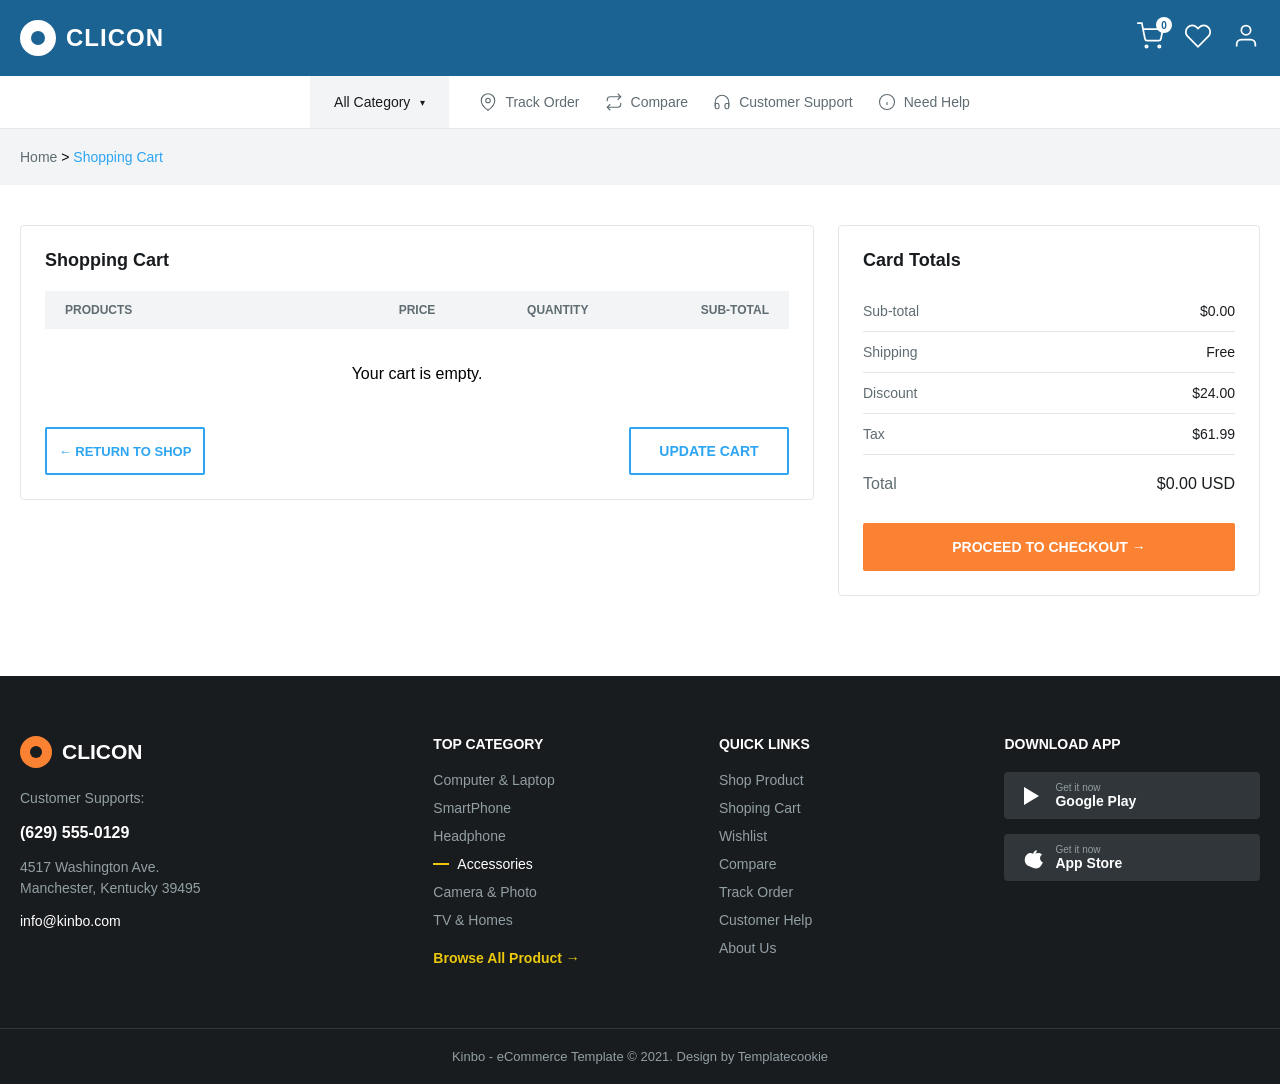
==== cart.html @ f92bc180 "fixed cart logic added a toast notification:wq" ====
<!DOCTYPE html>
<html lang="en">
<head>
    <meta charset="UTF-8">
    <meta name="viewport" content="width=device-width, initial-scale=1.0">
    <title>Shopping Cart - CLICON</title>
    <link rel="stylesheet" href="style.css">
</head>
<body>

    <header>
        <!-- 3. Main Blue Header -->
        <div class="main-header">
            <div class="container main-container">
                <!-- Logo -->
                <div class="logo">
                    <!-- Simple CSS logo symbol -->
                    <div class="logo-symbol">
                        <div class="logo-inner-circle"></div>
                    </div>
                    <h1>CLICON</h1>
                </div>


          <!-- Action Icons -->
                <div class="header-icons">
                    <!-- Cart Icon with Badge -->
                    <div class="icon-wrapper" onclick="window.location.href='cart.html'">
                        <svg width="28" height="28" viewBox="0 0 24 24" fill="none" stroke="currentColor" stroke-width="1.5"><circle cx="9" cy="21" r="1"></circle><circle cx="20" cy="21" r="1"></circle><path d="M1 1h4l2.68 13.39a2 2 0 0 0 2 1.61h9.72a2 2 0 0 0 2-1.61L23 6H6"></path></svg>
                        <span class="cart-badge">2</span>
                    </div>
                    <!-- Heart Icon -->
                    <div class="icon-wrapper">
                        <svg width="28" height="28" viewBox="0 0 24 24" fill="none" stroke="currentColor" stroke-width="1.5"><path d="M20.84 4.61a5.5 5.5 0 0 0-7.78 0L12 5.67l-1.06-1.06a5.5 5.5 0 0 0-7.78 7.78l1.06 1.06L12 21.23l7.78-7.78 1.06-1.06a5.5 5.5 0 0 0 0-7.78z"></path></svg>
                    </div>
                    <!-- User Icon -->
                    <div class="icon-wrapper">
                        <svg width="28" height="28" viewBox="0 0 24 24" fill="none" stroke="currentColor" stroke-width="1.5"><path d="M20 21v-2a4 4 0 0 0-4-4H8a4 4 0 0 0-4 4v2"></path><circle cx="12" cy="7" r="4"></circle></svg>
                    </div>
                </div>
            </div>
        </div>

        <!-- 4. White Navigation Bar -->
        <div class="nav-bar">
            <div class="container nav-container">
                <!-- All Category Button -->
                <button class="all-category-btn">
                    All Category <span class="arrow-down">&#9662;</span>
                </button>
                
                <!-- Nav Links -->
                <div class="nav-links">
                    <a href="#" class="nav-item">
                        <svg width="18" height="18" viewBox="0 0 24 24" fill="none" stroke="currentColor" stroke-width="1.5"><path d="M21 10c0 7-9 13-9 13s-9-6-9-13a9 9 0 0 1 18 0z"></path><circle cx="12" cy="10" r="3"></circle></svg>
                        Track Order
                    </a>
                    
                    <a href="#" class="nav-item">
                        <svg width="18" height="18" viewBox="0 0 24 24" fill="none" stroke="currentColor" stroke-width="1.5"><polyline points="17 1 21 5 17 9"></polyline><path d="M3 11V9a4 4 0 0 1 4-4h14"></path><polyline points="7 23 3 19 7 15"></polyline><path d="M21 13v2a4 4 0 0 1-4 4H3"></path></svg>
                        Compare
                    </a>
                    
                    <a href="#" class="nav-item">
                        <svg width="18" height="18" viewBox="0 0 24 24" fill="none" stroke="currentColor" stroke-width="1.5"><path d="M3 18v-6a9 9 0 0 1 18 0v6"></path><path d="M21 19a2 2 0 0 1-2 2h-1a2 2 0 0 1-2-2v-3a2 2 0 0 1 2-2h3zM3 19a2 2 0 0 0 2 2h1a2 2 0 0 0 2-2v-3a2 2 0 0 0-2-2H3z"></path></svg>
                        Customer Support
                    </a>
                    
                    <a href="#" class="nav-item">
                        <svg width="18" height="18" viewBox="0 0 24 24" fill="none" stroke="currentColor" stroke-width="1.5"><circle cx="12" cy="12" r="10"></circle><line x1="12" y1="16" x2="12" y2="12"></line><line x1="12" y1="8" x2="12.01" y2="8"></line></svg>
                        Need Help
                    </a>
                </div>
            </div>
        </div>
    </header>
    
    <!-- Breadcrumb Area -->
    <div class="breadcrumb-area">
        <div class="container">
            <span class="text-gray"><i class="icon-home"></i> Home</span> &gt; <span class="text-blue">Shopping Cart</span>
        </div>
    </div>

    <!-- Main Cart Section -->
    <main class="cart-page container">
        <div class="cart-layout">
            
            <!-- LEFT SIDE: Cart Items -->
            <div class="cart-items-section">
                <h2 class="cart-section-title">Shopping Cart</h2>
                
                <!-- Table Headers -->
                <div class="cart-table-header">
                    <div class="col-product">PRODUCTS</div>
                    <div class="col-price">PRICE</div>
                    <div class="col-qty">QUANTITY</div>
                    <div class="col-subtotal">SUB-TOTAL</div>
                </div>

                <!-- Dynamic Cart Items Container -->
                <div id="cartItemsContainer">
                    <!-- JavaScript will inject cart items here -->
                </div>

                <!-- Cart Actions -->
                <div class="cart-actions">
                    <div class="actions">
                         <a href="index.html" class="btn-outline blue-border">&larr; RETURN TO SHOP</a>
                         
                    </div>
                   
                    <button class="btn-outline blue-border" onclick="renderCartPage()">UPDATE CART</button>
                </div>
            </div>

            <!-- RIGHT SIDE: Cart Totals -->
            <div class="cart-totals-section">
                <h2 class="cart-section-title">Card Totals</h2>
                
                <div class="totals-row">
                    <span class="totals-label">Sub-total</span>
                    <span class="totals-value" id="summarySubtotal">$0.00</span>
                </div>
                <div class="totals-row">
                    <span class="totals-label">Shipping</span>
                    <span class="totals-value">Free</span>
                </div>
                <div class="totals-row">
                    <span class="totals-label">Discount</span>
                    <span class="totals-value">$24.00</span>
                </div>
                <div class="totals-row">
                    <span class="totals-label">Tax</span>
                    <span class="totals-value">$61.99</span>
                </div>
                
                <div class="totals-row grand-total-row">
                    <span class="totals-label">Total</span>
                    <strong class="totals-value" id="summaryTotal">$0.00 USD</strong>
                </div>
                
                <button class="btn-orange full-width">PROCEED TO CHECKOUT &rarr;</button>
            </div>
            
        </div>
    </main>

<footer class="site-footer">
    <div class="container footer-main">
        
        <!-- Column 1: Brand & Contact -->
        <div class="footer-col brand-col">
            <div class="footer-logo">
                <div class="footer-logo-symbol">
                    <div class="footer-logo-inner"></div>
                </div>
                <h2>CLICON</h2>
            </div>
            
            <div class="footer-contact">
                <p>Customer Supports:</p>
                <p class="contact-highlight">(629) 555-0129</p>
                <p>4517 Washington Ave.<br>Manchester, Kentucky 39495</p>
                <p class="contact-white">info@kinbo.com</p>
            </div>
        </div>

        <!-- Column 2: Top Category -->
        <div class="footer-col">
            <h4 class="footer-heading">TOP CATEGORY</h4>
            <ul class="footer-links">
                <li><a href="#">Computer & Laptop</a></li>
                <li><a href="#">SmartPhone</a></li>
                <li><a href="#">Headphone</a></li>
                <li class="active-link"><span class="active-dash"></span><a href="#">Accessories</a></li>
                <li><a href="#">Camera & Photo</a></li>
                <li><a href="#">TV & Homes</a></li>
                <li><a href="#" class="browse-link">Browse All Product &rarr;</a></li>
            </ul>
        </div>

        <!-- Column 3: Quick Links -->
        <div class="footer-col">
            <h4 class="footer-heading">QUICK LINKS</h4>
            <ul class="footer-links">
                <li><a href="#">Shop Product</a></li>
                <li><a href="#">Shoping Cart</a></li>
                <li><a href="#">Wishlist</a></li>
                <li><a href="#">Compare</a></li>
                <li><a href="#">Track Order</a></li>
                <li><a href="#">Customer Help</a></li>
                <li><a href="#">About Us</a></li>
            </ul>
        </div>

        <!-- Column 4: Download App -->
        <div class="footer-col">
            <h4 class="footer-heading">DOWNLOAD APP</h4>
            <div class="app-buttons">
                <button class="app-btn">
                    <!-- Simple Play Icon -->
                    <svg width="24" height="24" viewBox="0 0 24 24" fill="white"><path d="M5 3v18l15-9L5 3z"/></svg>
                    <div class="app-btn-text">
                        <span>Get it now</span>
                        <strong>Google Play</strong>
                    </div>
                </button>
                <button class="app-btn">
                    <!-- Simple Apple Icon -->
                    <svg width="24" height="24" viewBox="0 0 24 24" fill="white"><path d="M12 20.592c-2.073 0-4.004-1.077-5.111-2.822-1.89-2.981-1.353-7.23 1.341-9.52.899-.762 2.05-1.222 3.256-1.222 1.547 0 2.871.82 3.634 1.25.75-.418 2.37-1.378 4.22-1.378 1.48 0 2.86.586 3.86 1.63-3.13 1.83-2.67 6.45.66 7.84-1.27 3.52-3.8 6.22-6.57 6.22-1.12 0-2.31-.4-3.56-.88-1.15-.45-2.28-.88-3.34-.88-.03.01-.03.01 0 0zm2.25-11.75c-.32-2.1 1.3-4.22 3.4-4.84.58 2.22-1.33 4.41-3.4 4.84z"/></svg>
                    <div class="app-btn-text">
                        <span>Get it now</span>
                        <strong>App Store</strong>
                    </div>
                </button>
            </div>
        </div>

        <!-- Column 5: Popular Tag
        <div class="footer-col tags-col">
            <h4 class="footer-heading">POPULAR TAG</h4>
            <div class="footer-tags">
                <span class="tag">Game</span>
                <span class="tag">iPhone</span>
                <span class="tag">TV</span>
                <span class="tag">Asus Laptops</span>
                <span class="tag">Macbook</span>
                <span class="tag">SSD</span>
                <span class="tag active-tag">Graphics Card</span>
                <span class="tag">Power Bank</span>
                <span class="tag">Smart TV</span>
                <span class="tag">Speaker</span>
                <span class="tag">Tablet</span>
                <span class="tag">Microwave</span>
                <span class="tag">Samsung</span>
            </div>
        </div> -->

    </div>

    <!-- Bottom Copyright Bar -->
    <div class="footer-bottom">
        <div class="container">
            <p>Kinbo - eCommerce Template &copy; 2021. Design by Templatecookie</p>
        </div>
    </div>
</footer>

    <script src="script.js"></script>
</body>
</html>
---- style.css ----
* {
    margin: 0;
    padding: 0;
    box-sizing: border-box;
    font-family: Arial, Helvetica, sans-serif;
}


.container {
    max-width: 1320px;
    margin: 0 auto;
    padding: 0 20px;
}


/* ---------promobanner -------*/

.promo-bar {
    background-color: #191C1F;
    color: white;
    padding: 10px 0;
    position: relative; 
}


.promo-container {
    display: grid;
    grid-template-columns: 1fr auto 1fr;
    align-items: center;
}

.promo-left {
    justify-self: start;
    font-size: 14px;
}

.yellow-badge {
    background-color: #F3C623;
    color: black;
    font-weight: bold;
    padding: 2px 6px;
    display: inline-block;
    transform: rotate(-3deg); 
    margin-right: 5px;
    border-radius: 2px;
}

.white-text {
    font-weight: bold;
}

.promo-center {
    justify-self: center;
    font-size: 14px;
}

.large-yellow-text {
    color: #F3C623;
    font-size: 20px;
    font-weight: bold;
}

.promo-right {
    justify-self: end;
}

.shop-now-btn {
    background-color: #F3C623;
    color: black;
    border: none;
    padding: 8px 16px;
    font-weight: bold;
    font-size: 14px;
    cursor: pointer;
    border-radius: 2px;
}

/* The X button positioned to the far right of the dark bar */
.close-promo-btn {
    position: absolute;
    right: 15px;
    top: 50%;
    transform: translateY(-50%);
    background-color: #303639;
    color: white;
    border: none;
    width: 24px;
    height: 24px;
    font-size: 16px;
    cursor: pointer;
    display: flex;
    align-items: center;
    justify-content: center;
}

/* 
bluebar infooo */


.info-bar {
    background-color: #1B6392;
    color: #E4E7E9; 
    padding: 8px 0;
    font-size: 12px;
    border-bottom: 1px solid rgba(255, 255, 255, 0.1); 
}

.info-container {
    display: flex;
    justify-content: space-between;
    align-items: center;
}

.info-right {
    display: flex;
    align-items: center;
    gap: 15px;
}

.social-icons {
    display: flex;
    gap: 10px;
    margin-left: -5px;
}

.social-icons span {
    cursor: pointer;
    font-weight: bold;
}

.vertical-separator {
    width: 1px;
    height: 14px;
    background-color: rgba(255, 255, 255, 0.3);
}

.dropdown {
    cursor: pointer;
    display: flex;
    align-items: center;
    gap: 4px;
}

.arrow-down {
    font-size: 10px;
}
.social-icons {
    display: flex;
    gap: 12px; 
    align-items: center;
}

.social-icons a {
    color: inherit; 
    display: flex;
    transition: opacity 0.2s ease;
}

.social-icons a:hover {
    opacity: 0.7; 
}

   /* Main Blue Header */
  
.main-header {
    background-color: #1B6392;
    padding: 20px 0;
}

.main-container {
    display: flex;
    justify-content: space-between;
    align-items: center;
    gap: 40px; /* Space between Logo, Search, and Icons */
}

/* Logo Setup */
.logo {
    display: flex;
    align-items: center;
    gap: 10px;
    color: white;
    cursor: pointer;
}

/* Recreating the circular logo strictly with CSS */
.logo-symbol {
    width: 36px;
    height: 36px;
    background-color: white;
    border-radius: 50%;
    display: flex;
    align-items: center;
    justify-content: center;
}

.logo-inner-circle {
    width: 14px;
    height: 14px;
    background-color: #1B6392;
    border-radius: 50%;
}

.logo h1 {
    font-size: 24px;
    letter-spacing: 1px;
}

/* Search Bar Setup */
.search-container {
    flex: 1; 
    max-width: 600px;
    display: flex;
    background-color: white;
    border-radius: 4px;
    overflow: hidden; 
}

.search-container input {
    flex: 1;
    border: none;
    padding: 12px 20px;
    font-size: 14px;
    outline: none;
}

.search-btn {
    background-color: white;
    border: none;
    padding: 0 15px;
    cursor: pointer;
    color: #191C1F;
}

/* Header Icons Setup */
.header-icons {
    display: flex;
    gap: 20px;
    color: white;
}

.icon-wrapper {
    position: relative;
    cursor: pointer;
}

/* badge  showing the quantity */
.cart-badge {
    position: absolute;
    top: -5px;
    right: -8px;
    background-color: white;
    color: #1B6392;
    font-size: 10px;
    font-weight: bold;
    width: 16px;
    height: 16px;
    border-radius: 50%;
    display: flex;
    align-items: center;
    justify-content: center;
}

 /* White Navigation Bar */

.nav-bar {
    background-color: white;
    border-bottom: 1px solid #E4E7E9;
}

.nav-container {
    display: flex;
    align-items: center;
    justify-content: center;
    gap: 30px;
}


.all-category-btn {
    background-color: #F2F4F5;
    border: none;
    padding: 18px 24px;
    font-size: 14px;
    font-weight: 500;
    cursor: pointer;
    display: flex;
    align-items: center;
    gap: 10px;
    color: #191C1F;
}

/* Right side navigation links */
.nav-links {
    display: flex;
    gap: 25px;
}

.nav-item {
    text-decoration: none;
    color: #5F6C72;
    font-size: 14px;
    display: flex;
    align-items: center;
    gap: 8px;
}


.nav-item:hover {
    color: #191C1F;
}


.nav-item svg {
    color: #5F6C72;
}


   /* Best Deals Section */
  
.best-deals {
    margin-top: 40px;
    margin-bottom: 60px;
}

/* Header Area */
.deals-header {
    display: flex;
    justify-content: space-between;
    align-items: center;
    margin-bottom: 20px;
}

.deals-title-area {
    display: flex;
    align-items: center;
    gap: 15px;
}

.deals-header h2 {
    font-size: 24px;
    color: #191C1F;
}

.deals-ends {
    font-size: 14px;
    color: #5F6C72;
}

.countdown-box {
    background-color: #F3C623;
    padding: 6px 12px;
    font-size: 14px;
    font-weight: bold;
    border-radius: 2px;
}

.browse-link {
    text-decoration: none;
    color: #2DA5F3;
    font-size: 14px;
    font-weight: bold;
}

/* Content & Layout */
.deals-content {
    display: flex;
    border: 1px solid #E4E7E9; /* Outer border */
    border-radius: 4px;
}

/* Featured Card (Left Side) */
.featured-card {
    width: 25%;
    padding: 24px;
    border-right: 1px solid #E4E7E9;
    position: relative;
}

.badges {
    position: absolute;
    top: 20px;
    left: 20px;
    display: flex;
    flex-direction: column;
    gap: 5px;
}

.badge {
    padding: 4px 8px;
    font-size: 12px;
    font-weight: bold;
    border-radius: 2px;
    width: fit-content;
}

.yellow-badge { background-color: #F3C623; color: black; }
.red-badge { background-color: #EE5858; color: white; }
.gray-badge { background-color: #8C949D; color: white; }

.featured-img {
    width: 100%;
    max-height: 250px;
    object-fit: contain;
    margin-bottom: 15px;
}

.rating {
    margin-bottom: 10px;
    font-size: 14px;
}
.stars { color: #F3C623; }
.review-count { color: #5F6C72; }

.product-title {
    font-size: 16px;
    color: #191C1F;
    margin-bottom: 10px;
    line-height: 1.4;
}

.pricing {
    margin-bottom: 15px;
}
.current-price {
    color: #2DA5F3;
    font-size: 18px;
    font-weight: bold;
}
.original-price {
    color: #5F6C72;
    text-decoration: line-through;
    font-size: 14px;
    margin-right: 8px;
}

.product-desc {
    color: #5F6C72;
    font-size: 13px;
    line-height: 1.5;
    margin-bottom: 20px;
}

.card-actions {
    display: flex;
    gap: 10px;
}

.icon-btn {
    background-color: #FFE7D6;
    border: none;
    color: #FA8232;
    width: 48px;
    height: 48px;
    display: flex;
    align-items: center;
    justify-content: center;
    border-radius: 2px;
    cursor: pointer;
    font-size: 20px;
}

.icon-btn.active-heart svg{
    fill:#FA8232;
}

.add-cart-btn {
    flex: 1;
    background-color: #FA8232;
    color: white;
    border: none;
    font-weight: bold;
    display: flex;
    align-items: center;
    justify-content: center;
    gap: 8px;
    border-radius: 2px;
    cursor: pointer;
}

/* Small Cards Grid (Right Side) */
.small-cards-grid {
    width: 75%;
    display: grid;
    grid-template-columns: repeat(4, 1fr); 
}

.small-card {
    padding: 20px;
    border-right: 1px solid #E4E7E9;
    border-bottom: 1px solid #E4E7E9;
    position: relative;
    display: flex;
    flex-direction: column;
}


.small-card:nth-child(4n) { border-right: none; }
.small-card:nth-child(n+5) { border-bottom: none; }

.small-card-img-wrapper {
    position: relative;
    width: 100%;
    height: 160px;
    margin-bottom: 15px;
}

.small-card-img {
    width: 100%;
    height: 100%;
    object-fit: contain;
}

/* Hover Overlay Buttons */
.hover-actions {
    position: absolute;
    top: 0;
    left: 0;
    width: 100%;
    height: 100%;
    background-color: rgba(255, 255, 255, 0.8); /* Semi-transparent gray/white overlay */
    display: flex;
    align-items: center;
    justify-content: center;
    gap: 8px;
    opacity: 0;
    transition: opacity 0.2s;
}

.small-card:hover .hover-actions {
    opacity: 1;
}

.circle-btn {
    width: 36px;
    height: 36px;
    border-radius: 50%;
    background-color: white;
    border: 1px solid #E4E7E9;
    display: flex;
    align-items: center;
    justify-content: center;
    cursor: pointer;
    color: #191C1F;
}


.circle-btn:hover {
    background-color: #FA8232; 
    color: white;             
    border-color: #FA8232;     
}


.circle-btn.active-heart {
    background-color: white;
    border-color: #FA8232;
    color: #FA8232;
}

.circle-btn.active-heart svg  {
    fill:#FA8232; 
}

.small-card .product-title {
    font-size: 14px;
    font-weight: normal;
    margin-bottom: auto; 
}
/* ==========================================================
   Shop with Categories Section
   ========================================================== */
.shop-categories {
    margin-top: 60px;
    margin-bottom: 60px;
    text-align: center;
}

.section-title {
    font-size: 24px;
    color: #191C1F;
    margin-bottom: 30px;
}

/* Wrapper controls the position of the arrows */
.carousel-wrapper {
    position: relative;
    display: flex;
    align-items: center;
}

/* The track holds the cards side-by-side and allows scrolling */
.category-track {
    display: flex;
    gap: 18px; /* Spacing between cards */
    overflow-x: auto; /* Allows horizontal scrolling if needed */
    scroll-behavior: smooth; /* Makes the JS jump slide smoothly */
    width: 100%;
    padding: 10px 0; /* Prevents border clipping */
}

/* Hide the scrollbar for a cleaner look */
.category-track::-webkit-scrollbar {
    display: none;
}
.category-track {
    -ms-overflow-style: none;
    scrollbar-width: none;
}

/* Individual Category Card */
.category-card {
    
    flex: 0 0 calc((100% - (18px * 5)) / 6); 
    background-color: white;
    border: 1px solid #E4E7E9;
    border-radius: 4px;
    padding: 24px 10px;
    display: flex;
    flex-direction: column;
    align-items: center;
    justify-content: space-between;
    min-height: 200px;
    cursor: pointer;
    transition: border-color 0.2s; }

.category-card:hover {
    border-color: #FA8232;
}

.category-img {
    width: 120px;
    height: 120px;
    object-fit: contain;
    margin-bottom: 15px;
}

.category-name {
    font-size: 14px;
    color: #191C1F;
    font-weight: 500;
}

/* Orange Carousel Arrows */
.carousel-btn {
    position: absolute;
    top: 50%;
    transform: translateY(-50%); /* Perfectly centers it vertically */
    width: 44px;
    height: 44px;
    background-color: #FA8232;
    color: white;
    border: none;
    border-radius: 50%;
    cursor: pointer;
    display: flex;
    align-items: center;
    justify-content: center;
    z-index: 10;
}

.prev-btn {
    left: -22px; /* Pulls it slightly outside the container on the left */
}

.next-btn {
    right: -22px; /* Pulls it slightly outside the container on the right */
}

/* Basic Responsiveness for smaller screens */
@media (max-width: 900px) {
    .category-card {
        flex: 0 0 calc((100% - (18px * 3)) / 4); /* Show 4 cards on tablets */
    }
}

@media (max-width: 600px) {
    .category-card {
        flex: 0 0 calc((100% - 18px) / 2); /* Show 2 cards on mobile */
    }
    .carousel-btn {
        display: none; /* Hide arrows on mobile, users can swipe */
    }
}


/* ==========================================================
   Featured Products Lists Section
   ========================================================== */
.product-lists-section {
    margin-top: 60px;
    margin-bottom: 60px;
}

/* 1. Grid Layout for the 4 Columns */
.lists-grid {
    display: grid;
    grid-template-columns: repeat(4, 1fr); /* 4 equal columns */
    gap: 24px; /* Spacing between columns */
}

/* 2. Column Headings */
.column-heading {
    font-size: 14px;
    font-weight: 600;
    color: #191C1F;
    text-transform: uppercase;
    margin-bottom: 16px;
}

/* 3. Individual Card Styling */
.list-card {
    display: flex; /* Aligns image and text side-by-side */
    align-items: center; /* Centers them vertically */
    background-color: white;
    border: 1px solid #E4E7E9;
    border-radius: 4px;
    padding: 12px;
    margin-bottom: 16px; /* Spacing between stacked cards */
    height: 104px; /* Fixed height to match reference */
    transition: border-color 0.2s ease;
}

.list-card:hover {
    border-color: #FA8232; /* Optional: Slight orange border on hover to match theme */
}

/* 4. Image Styling */
.list-card-img {
    width: 80px;
    height: 80px;
    object-fit: contain; /* Prevents image distortion */
    margin-right: 16px; /* Space between image and text */
}

/* 5. Text Information Container */
.list-card-info {
    display: flex;
    flex-direction: column;
    justify-content: center;
}

.list-card-title {
    font-size: 14px;
    font-weight: 400;
    color: #191C1F;
    line-height: 1.4;
    margin-bottom: 8px;
    
    /* Optional: Truncates text with '...' if it gets too long */
    display: -webkit-box;
    -webkit-line-clamp: 2; 
    -webkit-box-orient: vertical;  
    overflow: hidden;
}

.list-card-price {
    font-size: 14px;
    font-weight: 600;
    color: #2DA5F3; /* Signature blue color */
}

/* ==========================================================
   Responsive Design for Products Grid
   ========================================================== */
/* Tablet screen size */
@media (max-width: 1024px) {
    .lists-grid {
        grid-template-columns: repeat(2, 1fr); /* Switch to 2 columns */
    }
}

/* Mobile screen size */
@media (max-width: 600px) {
    .lists-grid {
        grid-template-columns: 1fr; /* Switch to 1 column */
    }
}
/* ==========================================================
   Footer Section
   ========================================================== */
.site-footer {
    background-color: #191C1F;
    color: #929FA5; /* Default gray text color */
    font-size: 14px;
    padding-top: 60px;
}

/* 1. Main Columns Layout using Flexbox */
.footer-main {
    display: flex;
    justify-content: space-between;
    flex-wrap: wrap; /* Allows columns to wrap to the next line on smaller screens */
    gap: 30px; /* Space between columns */
    padding-bottom: 50px;
}

.footer-col {
    flex: 1; /* Makes columns share space equally */
    min-width: 160px; /* Prevents columns from getting too squished */
}

.brand-col {
    flex: 1.5; /* Makes the first column slightly wider */
    min-width: 220px;
}

.tags-col {
    flex: 1.5; /* Makes the tags column slightly wider to fit the grid */
    min-width: 250px;
}

/* 2. Logo & Contact Styles */
.footer-logo {
    display: flex;
    align-items: center;
    gap: 10px;
    color: #FFFFFF;
    margin-bottom: 20px;
}

.footer-logo-symbol {
    width: 32px;
    height: 32px;
    background-color: #FA8232; /* Orange outer circle */
    border-radius: 50%;
    display: flex;
    align-items: center;
    justify-content: center;
}

.footer-logo-inner {
    width: 12px;
    height: 12px;
    background-color: #191C1F; /* Dark inner circle */
    border-radius: 50%;
}

.footer-contact p {
    margin-bottom: 12px;
    line-height: 1.5;
}

.contact-highlight {
    color: #FFFFFF;
    font-size: 16px;
    font-weight: 600;
}

.contact-white {
    color: #FFFFFF;
}

/* 3. Link Columns Styles */
.footer-heading {
    color: #FFFFFF;
    font-size: 14px;
    font-weight: 600;
    margin-bottom: 20px;
    text-transform: uppercase;
}

.footer-links {
    list-style: none; /* Removes default bullet points */
    padding: 0;
}

.footer-links li {
    margin-bottom: 12px;
    display: flex;
    align-items: center;
}

.footer-links a {
    text-decoration: none;
    color: #929FA5;
    transition: color 0.2s;
}

.footer-links a:hover {
    color: #FFFFFF;
}

/* Special styling for active/highlighted links */
.active-link a {
    color: #FFFFFF;
}

.active-dash {
    display: inline-block;
    width: 16px;
    height: 2px;
    background-color: #EBC80C; /* Yellow dash */
    margin-right: 8px;
}

.browse-link {
    color: #EBC80C !important; /* Force yellow color */
    margin-top: 10px;
    display: inline-block;
}

/* 4. App Buttons Styles */
.app-buttons {
    display: flex;
    flex-direction: column;
    gap: 15px;
}

.app-btn {
    background-color: #303639;
    border: none;
    border-radius: 4px;
    padding: 10px 15px;
    display: flex;
    align-items: center;
    gap: 12px;
    cursor: pointer;
    text-align: left;
    transition: background-color 0.2s;
}

.app-btn:hover {
    background-color: #40474A;
}

.app-btn-text {
    display: flex;
    flex-direction: column;
}

.app-btn-text span {
    color: #929FA5;
    font-size: 10px;
}

.app-btn-text strong {
    color: #FFFFFF;
    font-size: 14px;
}

/* 5. Popular Tags Styles */
.footer-tags {
    display: flex;
    flex-wrap: wrap; /* Allows tags to wrap to next line naturally */
    gap: 10px;
}

.tag {
    border: 1px solid #303639;
    padding: 6px 12px;
    border-radius: 2px;
    font-size: 13px;
    cursor: pointer;
    transition: all 0.2s;
}

.tag:hover {
    border-color: #FFFFFF;
    color: #FFFFFF;
}

/* .active-tag {
    border-color: #FFFFFF;
    color: #FFFFFF;
} */

/* 6. Bottom Copyright Bar */
.footer-bottom {
    border-top: 1px solid #303639;
    padding: 20px 0;
    text-align: center;
    font-size: 13px;
}

/* ==========================================================
   Responsive Design for Footer
   ========================================================== */
/* Tablets */
@media (max-width: 992px) {
    .footer-col {
        flex: 1 1 30%; /* Forces columns to take about 1/3 of the row, wrapping the rest */
    }
}

/* Phones */
@media (max-width: 600px) {
    .footer-main {
        flex-direction: column; /* Stacks all columns vertically one by one */
    }
    .footer-col {
        width: 100%;
        margin-bottom: 20px;
    }
}
/* ==========================================================
   Quick View Modal Section
   ========================================================== */

/* 1. Dark Overlay (Covers whole screen) */
.modal-overlay {
    position: fixed;
    top: 0;
    left: 0;
    width: 100%;
    height: 100%;
    background-color: rgba(25, 28, 31, 0.7); /* Dark semi-transparent */
    display: flex;
    justify-content: center;
    align-items: center;
    z-index: 9999; /* Ensures it stays on top of everything */
}

/* Helper class to hide the modal */
.hidden {
    display: none !important;
}

/* 2. Modal Container */
.modal-content {
    background-color: white;
    width: 90%;
    max-width: 1200px;
    border-radius: 4px;
    display: flex;
    padding: 50px;
    gap: 50px;
    position: relative; /* Context for close button */
    overflow:visible;
}

/* 3. Close Button (Outside top right) */
.modal-close-btn {
    position: absolute;
    top: 20px;
    right: 32px;       /* Pushes it outside the white box */
    width: 48px;        /* Made slightly larger to match design */
    height: 48px;
    background-color: #303639;
    color: white;
    border: none;
    border-radius: 50%;
    font-size: 28px;
    cursor: pointer;
    display: flex;
    align-items: center;
    justify-content: center;
    z-index: 10000;
    transition: background-color 0.2s;
}

.modal-close-btn:hover { background-color: #FA8232; }

/* 4. Left Side Image */
.modal-left {
    flex: 1;
}

.modal-img-container {
    border: 1px solid #E4E7E9;
    padding: 20px;
    display: flex;
    align-items: center;
    justify-content: center;
    height: 100%;
    min-height: 350px;
}

.modal-img-container img {
    max-width: 100%;
    max-height: 350px;
    object-fit: contain;
}

/* 5. Right Side Content */
.modal-right {
    flex: 1.2;
    display: flex;
    gap:100px;
    flex-direction: column;
    justify-content: center;
}

.modal-rating {
    font-size: 14px;
    margin-bottom: 12px;
}

.stars { color: #FA8232; margin-right: 8px; }
.rating-text { color: #5F6C72; }
.rating-text strong { color: #191C1F; }

.modal-title {
    font-size: 20px;
    color: #191C1F;
    line-height: 1.4;
    margin-bottom: 20px;
}

/* Meta Information Grid (SKU, Brand, etc) */
.modal-meta-grid {
    display: grid;
    grid-template-columns: 1fr 1fr;
    gap: 12px;
    margin-bottom: 24px;
    font-size: 14px;
    color: #5F6C72;
}

.modal-meta-grid strong { color: #191C1F; }
.text-green { color: #2DB224 !important; }

/* Pricing */
.modal-pricing {
    display: flex;
    align-items: center;
    gap: 12px;
    margin-bottom: 30px;
}

.modal-price-blue {
    font-size: 24px;
    font-weight: bold;
    color: #2DA5F3;
}

.modal-price-old {
    font-size: 16px;
    color: #5F6C72;
    text-decoration: line-through;
}



/* 6. Action Area */
.modal-actions {
    display: flex;
    align-items: center;
    gap: 16px;
    width : 100%
}

/* Quantity Selector */
.qty-selector {
    display: flex;
    align-items: center;
    justify-content: space-between;
    border: 1px solid #E4E7E9;
    border-radius: 2px;
    height: 48px;
    width: 160px;
    flex-shrink: 0;
}

.qty-btn {
    background: transparent;
    border: none;
    width: 40px;
    height: 100%;
    font-size: 18px;
    cursor: pointer;
    color: #191C1F;
}

.qty-num {
    width: 40px;
    text-align: center;
   
}

 /* Buttons */


 .btn-orange {
    background-color: #FA8232;
    color: white;
    border: none;
    height: 48px;
    display: flex;
    justify-content: center;
    align-items: center;
    gap: 8px;
    font-weight: bold;
    font-size: 14px;
    border-radius: 2px;
    cursor: pointer;
    
    flex: 1; /* ONLY this button stretches to fill the empty space! */
}
.btn-outline {
    background-color: white;
    color: #FA8232;
    border: 2px solid #FA8232;
    height: 48px;
    display: flex;
    justify-content: center;
    align-items: center;
    font-weight: bold;
    font-size: 14px;
    border-radius: 2px;
    cursor: pointer;
    
    width: 160px;   /* Exact same locked width as the qty-selector */
    flex-shrink: 0; /* Prevent it from squishing */
}
/* .btn-orange {
    background-color: #FA8232;
    color: white;
    border: none;
    height: 48px;
    padding: 0 24px;
    font-weight: bold;
    border-radius: 2px;
    cursor: pointer;
    display: flex;
    align-items: center;
    justify-content: center;
    gap: 8px;
    flex: 1;
}

.btn-outline {
    flex: 1;
    background-color: transparent;
    color: #FA8232;
    border: 2px solid #FA8232;
    height: 48px;
    padding: 0 24px;
    font-weight: bold;
    border-radius: 2px;
    cursor: pointer;
} */





/* Responsive */
 @media (max-width: 768px) {
    .modal-content {
        flex-direction: column;
        height: 90vh;
        overflow-y: auto; /* Allow scrolling inside modal on small screens */
    }
    .modal-close-btn {
        top: 10px;
        right: 10px;
        transform: none;
    }
}  

/* ==========================================================
   Shopping Cart Page Styles
   ========================================================== */

/* Breadcrumbs */
.breadcrumb-area {
    background-color: #F2F4F5;
    padding: 20px 0;
    font-size: 14px;
    margin-bottom: 40px;
}

.text-gray { color: #5F6C72; }
.text-blue { color: #2DA5F3; }

/* Main Cart Layout (Flexbox) */
.cart-page {
    margin-bottom: 80px;
}

.cart-layout {
    display: flex;
    gap: 24px;
    align-items: flex-start;
}

.cart-items-section {
    flex: 2; 
    border: 1px solid #E4E7E9;
    border-radius: 4px;
    padding: 24px;
    background-color: white;
}

.cart-totals-section {
    flex: 1; 
    border: 1px solid #E4E7E9;
    border-radius: 4px;
    padding: 24px;
    background-color: white;
}

.cart-section-title {
    font-size: 18px;
    color: #191C1F;
    margin-bottom: 20px;
}

/* Cart Table Styling */
.cart-table-header {
    display: flex;
    background-color: #F2F4F5;
    padding: 12px 0;
    font-size: 12px;
    color: #5F6C72;
    font-weight: 600;
    text-transform: uppercase;
    margin-bottom: 16px;
}

.col-product { flex: 2; padding-left: 20px; }
.col-price { flex: 1; text-align: center; }
.col-qty { flex: 1; text-align: center; }
.col-subtotal { flex: 1; text-align: right; padding-right: 20px; }

/* Individual Cart Row */
.cart-item-row {
    display: flex;
    align-items: center;
    border-bottom: 1px solid #E4E7E9;
    padding: 16px 0;
}

.cart-item-product {
    flex: 2;
    display: flex;
    align-items: center;
    gap: 12px;
    padding-left: 10px;
}

.remove-btn {
    background: none;
    border: none;
    color: #EE5858;
    font-size: 18px;
    cursor: pointer;
    padding: 5px;
}

.cart-item-img {
    width: 60px;
    height: 60px;
    object-fit: contain;
}

.cart-item-title {
    font-size: 14px;
    color: #191C1F;
    max-width: 200px;
}

.cart-item-price, .cart-item-subtotal {
    flex: 1;
    font-size: 14px;
    color: #191C1F;
}

.cart-item-price { text-align: center; color: #5F6C72; }
.cart-item-subtotal { text-align: right; font-weight: 600; padding-right: 20px;}

/* Cart Actions Bottom */
.cart-actions {
    display: flex;
    justify-content: space-between;
    margin-top: 24px;
}

.actions a {
    text-decoration: none;
    font-weight: bold;
    font-size: 13px ;
    display: flex;
    align-items: center;
    justify-content: center;
}
.blue-border {
    border-color: #2DA5F3;
    color: #2DA5F3;
}

/* Cart Totals Box */
.totals-row {
    display: flex;
    justify-content: space-between;
    padding: 12px 0;
    border-bottom: 1px solid #E4E7E9;
    font-size: 14px;
}

.totals-label { color: #5F6C72; }
.totals-value { color: #191C1F; font-weight: 500; }

.grand-total-row {
    border-bottom: none;
    padding: 20px 0;
    font-size: 16px;
}

.full-width {
    width: 100%;
    margin-top: 10px;
}

/* Responsive Cart */
@media (max-width: 900px) {
    .cart-layout {
        flex-direction: column;
    }
    .cart-items-section, .cart-totals-section {
        width: 100%;
    }
    .cart-table-header {
        display: none; 
    }
    .cart-item-row {
        flex-direction: column;
        align-items: flex-start;
        gap: 15px;
        position: relative;
    }
    .remove-btn {
        position: absolute;
        top: 10px;
        right: 10px;
    }
}
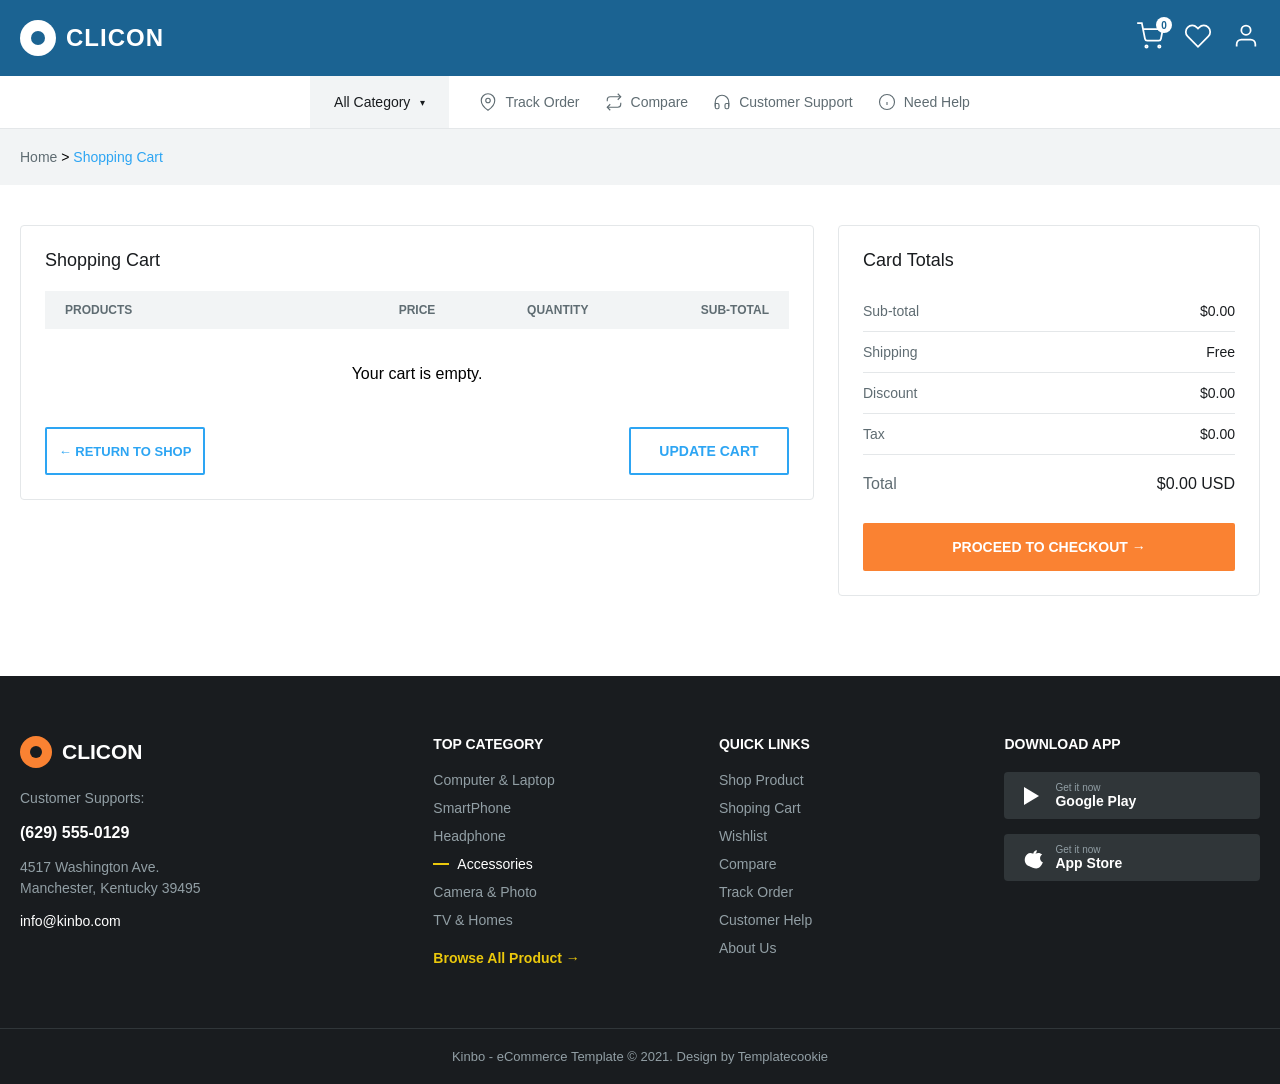
==== commit d70d7e86: "first commit" ====
--- a/cart.html
+++ b/cart.html
@@ -12,7 +12,7 @@
         <!-- 3. Main Blue Header -->
         <div class="main-header">
             <div class="container main-container">
-                <!-- Logo -->
+                 <a href="index.html" style="text-decoration: none; color: inherit;">
                 <div class="logo">
                     <!-- Simple CSS logo symbol -->
                     <div class="logo-symbol">
@@ -20,11 +20,11 @@
                     </div>
                     <h1>CLICON</h1>
                 </div>
-
+                </a>
 
           <!-- Action Icons -->
                 <div class="header-icons">
-                    <!-- Cart Icon with Badge -->
+                    <!-- Cart Icon -->
                     <div class="icon-wrapper" onclick="window.location.href='cart.html'">
                         <svg width="28" height="28" viewBox="0 0 24 24" fill="none" stroke="currentColor" stroke-width="1.5"><circle cx="9" cy="21" r="1"></circle><circle cx="20" cy="21" r="1"></circle><path d="M1 1h4l2.68 13.39a2 2 0 0 0 2 1.61h9.72a2 2 0 0 0 2-1.61L23 6H6"></path></svg>
                         <span class="cart-badge">2</span>
@@ -44,7 +44,6 @@
         <!-- 4. White Navigation Bar -->
         <div class="nav-bar">
             <div class="container nav-container">
-                <!-- All Category Button -->
                 <button class="all-category-btn">
                     All Category <span class="arrow-down">&#9662;</span>
                 </button>
@@ -78,7 +77,10 @@
     <!-- Breadcrumb Area -->
     <div class="breadcrumb-area">
         <div class="container">
+                             <a href="index.html" style="text-decoration: none; color: inherit;">
+
             <span class="text-gray"><i class="icon-home"></i> Home</span> &gt; <span class="text-blue">Shopping Cart</span>
+            </a>
         </div>
     </div>
 
@@ -98,9 +100,8 @@
                     <div class="col-subtotal">SUB-TOTAL</div>
                 </div>
 
-                <!-- Dynamic Cart Items Container -->
                 <div id="cartItemsContainer">
-                    <!-- JavaScript will inject cart items here -->
+                   
                 </div>
 
                 <!-- Cart Actions -->
@@ -128,11 +129,11 @@
                 </div>
                 <div class="totals-row">
                     <span class="totals-label">Discount</span>
-                    <span class="totals-value">$24.00</span>
+                    <span class="totals-value" id="discount">$0.00</span>
                 </div>
                 <div class="totals-row">
                     <span class="totals-label">Tax</span>
-                    <span class="totals-value">$61.99</span>
+                    <span class="totals-value" id="tax">$0.00</span>
                 </div>
                 
                 <div class="totals-row grand-total-row">
--- a/style.css
+++ b/style.css
@@ -5,25 +5,18 @@
     box-sizing: border-box;
     font-family: Arial, Helvetica, sans-serif;
 }
-
-
 .container {
     max-width: 1320px;
     margin: 0 auto;
     padding: 0 20px;
 }
-
-
 /* ---------promobanner -------*/
-
 .promo-bar {
     background-color: #191C1F;
     color: white;
     padding: 10px 0;
     position: relative; 
 }
-
-
 .promo-container {
     display: grid;
     grid-template-columns: 1fr auto 1fr;
@@ -76,7 +69,7 @@
     border-radius: 2px;
 }
 
-/* The X button positioned to the far right of the dark bar */
+
 .close-promo-btn {
     position: absolute;
     right: 15px;
@@ -172,7 +165,7 @@
     display: flex;
     justify-content: space-between;
     align-items: center;
-    gap: 40px; /* Space between Logo, Search, and Icons */
+    gap: 40px; 
 }
 
 /* Logo Setup */
@@ -184,7 +177,7 @@
     cursor: pointer;
 }
 
-/* Recreating the circular logo strictly with CSS */
+
 .logo-symbol {
     width: 36px;
     height: 36px;
@@ -365,7 +358,7 @@
 /* Content & Layout */
 .deals-content {
     display: flex;
-    border: 1px solid #E4E7E9; /* Outer border */
+    border: 1px solid #E4E7E9; 
     border-radius: 4px;
 }
 
@@ -518,7 +511,7 @@
     left: 0;
     width: 100%;
     height: 100%;
-    background-color: rgba(255, 255, 255, 0.8); /* Semi-transparent gray/white overlay */
+    background-color: rgba(255, 255, 255, 0.8); 
     display: flex;
     align-items: center;
     justify-content: center;
@@ -567,9 +560,9 @@
     font-weight: normal;
     margin-bottom: auto; 
 }
-/* ==========================================================
+/*
    Shop with Categories Section
-   ========================================================== */
+  */
 .shop-categories {
     margin-top: 60px;
     margin-bottom: 60px;
@@ -582,30 +575,46 @@
     margin-bottom: 30px;
 }
 
-/* Wrapper controls the position of the arrows */
+
 .carousel-wrapper {
     position: relative;
     display: flex;
     align-items: center;
 }
 
-/* The track holds the cards side-by-side and allows scrolling */
+
 .category-track {
     display: flex;
-    gap: 18px; /* Spacing between cards */
-    overflow-x: auto; /* Allows horizontal scrolling if needed */
-    scroll-behavior: smooth; /* Makes the JS jump slide smoothly */
+    gap: 18px; 
+    overflow-x: auto; 
+    scroll-behavior: smooth; 
     width: 100%;
-    padding: 10px 0; /* Prevents border clipping */
-}
-
-/* Hide the scrollbar for a cleaner look */
+    padding: 10px 0;
+}
+
+
 .category-track::-webkit-scrollbar {
     display: none;
 }
 .category-track {
     -ms-overflow-style: none;
     scrollbar-width: none;
+}
+#simpleToast {
+    position: fixed;
+    top: 20px;
+    right: 20px;
+    background-color: #191C1F;
+    color: white;
+    padding: 15px 20px;
+    border-radius: 4px;
+    z-index: 999999;
+    transition: opacity 0.3s ease; /* This makes it fade smoothly */
+}
+
+.toast-hidden {
+    opacity: 0;
+    pointer-events: none; 
 }
 
 /* Individual Category Card */
@@ -645,7 +654,7 @@
 .carousel-btn {
     position: absolute;
     top: 50%;
-    transform: translateY(-50%); /* Perfectly centers it vertically */
+    transform: translateY(-50%); 
     width: 44px;
     height: 44px;
     background-color: #FA8232;
@@ -660,46 +669,46 @@
 }
 
 .prev-btn {
-    left: -22px; /* Pulls it slightly outside the container on the left */
+    left: -22px; 
 }
 
 .next-btn {
-    right: -22px; /* Pulls it slightly outside the container on the right */
-}
-
-/* Basic Responsiveness for smaller screens */
+    right: -22px; 
+}
+
+
 @media (max-width: 900px) {
     .category-card {
-        flex: 0 0 calc((100% - (18px * 3)) / 4); /* Show 4 cards on tablets */
+        flex: 0 0 calc((100% - (18px * 3)) / 4);
     }
 }
 
 @media (max-width: 600px) {
     .category-card {
-        flex: 0 0 calc((100% - 18px) / 2); /* Show 2 cards on mobile */
+        flex: 0 0 calc((100% - 18px) / 2); 
     }
     .carousel-btn {
-        display: none; /* Hide arrows on mobile, users can swipe */
+        display: none; 
     }
 }
 
 
-/* ==========================================================
+/* 
    Featured Products Lists Section
-   ========================================================== */
+  */
 .product-lists-section {
     margin-top: 60px;
     margin-bottom: 60px;
 }
 
-/* 1. Grid Layout for the 4 Columns */
+
 .lists-grid {
     display: grid;
-    grid-template-columns: repeat(4, 1fr); /* 4 equal columns */
-    gap: 24px; /* Spacing between columns */
-}
-
-/* 2. Column Headings */
+    grid-template-columns: repeat(4, 1fr); 
+    gap: 24px; 
+}
+
+
 .column-heading {
     font-size: 14px;
     font-weight: 600;
@@ -708,32 +717,32 @@
     margin-bottom: 16px;
 }
 
-/* 3. Individual Card Styling */
+
 .list-card {
-    display: flex; /* Aligns image and text side-by-side */
-    align-items: center; /* Centers them vertically */
+    display: flex; 
+    align-items: center; 
     background-color: white;
     border: 1px solid #E4E7E9;
     border-radius: 4px;
     padding: 12px;
-    margin-bottom: 16px; /* Spacing between stacked cards */
-    height: 104px; /* Fixed height to match reference */
+    margin-bottom: 16px; 
+    height: 104px;
     transition: border-color 0.2s ease;
 }
 
 .list-card:hover {
-    border-color: #FA8232; /* Optional: Slight orange border on hover to match theme */
-}
-
-/* 4. Image Styling */
+    border-color: #FA8232; 
+}
+
+
 .list-card-img {
     width: 80px;
     height: 80px;
-    object-fit: contain; /* Prevents image distortion */
-    margin-right: 16px; /* Space between image and text */
-}
-
-/* 5. Text Information Container */
+    object-fit: contain; 
+    margin-right: 16px; 
+}
+
+
 .list-card-info {
     display: flex;
     flex-direction: column;
@@ -746,8 +755,6 @@
     color: #191C1F;
     line-height: 1.4;
     margin-bottom: 8px;
-    
-    /* Optional: Truncates text with '...' if it gets too long */
     display: -webkit-box;
     -webkit-line-clamp: 2; 
     -webkit-box-orient: vertical;  
@@ -757,31 +764,29 @@
 .list-card-price {
     font-size: 14px;
     font-weight: 600;
-    color: #2DA5F3; /* Signature blue color */
-}
-
-/* ==========================================================
-   Responsive Design for Products Grid
-   ========================================================== */
-/* Tablet screen size */
+    color: #2DA5F3; 
+}
+
+/* Responsive Design for Products Grid
+ 
+Tablet screen size */
 @media (max-width: 1024px) {
     .lists-grid {
-        grid-template-columns: repeat(2, 1fr); /* Switch to 2 columns */
+        grid-template-columns: repeat(2, 1fr); 
     }
 }
 
 /* Mobile screen size */
 @media (max-width: 600px) {
     .lists-grid {
-        grid-template-columns: 1fr; /* Switch to 1 column */
+        grid-template-columns: 1fr;
     }
 }
-/* ==========================================================
-   Footer Section
-   ========================================================== */
+/* Footer Section
+    */
 .site-footer {
     background-color: #191C1F;
-    color: #929FA5; /* Default gray text color */
+    color: #929FA5; 
     font-size: 14px;
     padding-top: 60px;
 }
@@ -790,23 +795,23 @@
 .footer-main {
     display: flex;
     justify-content: space-between;
-    flex-wrap: wrap; /* Allows columns to wrap to the next line on smaller screens */
-    gap: 30px; /* Space between columns */
+    flex-wrap: wrap; 
+    gap: 30px; 
     padding-bottom: 50px;
 }
 
 .footer-col {
-    flex: 1; /* Makes columns share space equally */
-    min-width: 160px; /* Prevents columns from getting too squished */
+    flex: 1;
+    min-width: 160px; 
 }
 
 .brand-col {
-    flex: 1.5; /* Makes the first column slightly wider */
+    flex: 1.5; 
     min-width: 220px;
 }
 
 .tags-col {
-    flex: 1.5; /* Makes the tags column slightly wider to fit the grid */
+    flex: 1.5; 
     min-width: 250px;
 }
 
@@ -822,7 +827,7 @@
 .footer-logo-symbol {
     width: 32px;
     height: 32px;
-    background-color: #FA8232; /* Orange outer circle */
+    background-color: #FA8232; 
     border-radius: 50%;
     display: flex;
     align-items: center;
@@ -832,7 +837,7 @@
 .footer-logo-inner {
     width: 12px;
     height: 12px;
-    background-color: #191C1F; /* Dark inner circle */
+    background-color: #191C1F; 
     border-radius: 50%;
 }
 
@@ -861,7 +866,7 @@
 }
 
 .footer-links {
-    list-style: none; /* Removes default bullet points */
+    list-style: none; 
     padding: 0;
 }
 
@@ -881,7 +886,6 @@
     color: #FFFFFF;
 }
 
-/* Special styling for active/highlighted links */
 .active-link a {
     color: #FFFFFF;
 }
@@ -890,12 +894,12 @@
     display: inline-block;
     width: 16px;
     height: 2px;
-    background-color: #EBC80C; /* Yellow dash */
+    background-color: #EBC80C; 
     margin-right: 8px;
 }
 
 .browse-link {
-    color: #EBC80C !important; /* Force yellow color */
+    color: #EBC80C !important; 
     margin-top: 10px;
     display: inline-block;
 }
@@ -942,8 +946,7 @@
 /* 5. Popular Tags Styles */
 .footer-tags {
     display: flex;
-    flex-wrap: wrap; /* Allows tags to wrap to next line naturally */
-    gap: 10px;
+    flex-wrap: wrap; 
 }
 
 .tag {
@@ -973,45 +976,44 @@
     font-size: 13px;
 }
 
-/* ==========================================================
+/* 
    Responsive Design for Footer
-   ========================================================== */
+  */
 /* Tablets */
 @media (max-width: 992px) {
     .footer-col {
-        flex: 1 1 30%; /* Forces columns to take about 1/3 of the row, wrapping the rest */
+        flex: 1 1 30%; 
     }
 }
 
 /* Phones */
 @media (max-width: 600px) {
     .footer-main {
-        flex-direction: column; /* Stacks all columns vertically one by one */
+        flex-direction: column; 
     }
     .footer-col {
         width: 100%;
         margin-bottom: 20px;
     }
 }
-/* ==========================================================
-   Quick View Modal Section
-   ========================================================== */
-
-/* 1. Dark Overlay (Covers whole screen) */
+/*
+   Quick View Modal Section */
+
+/* 1. Dark Overlay */
 .modal-overlay {
     position: fixed;
     top: 0;
     left: 0;
     width: 100%;
     height: 100%;
-    background-color: rgba(25, 28, 31, 0.7); /* Dark semi-transparent */
-    display: flex;
-    justify-content: center;
-    align-items: center;
-    z-index: 9999; /* Ensures it stays on top of everything */
-}
-
-/* Helper class to hide the modal */
+    background-color: rgba(25, 28, 31, 0.7); 
+    display: flex;
+    justify-content: center;
+    align-items: center;
+    z-index: 9999; 
+}
+
+
 .hidden {
     display: none !important;
 }
@@ -1025,16 +1027,16 @@
     display: flex;
     padding: 50px;
     gap: 50px;
-    position: relative; /* Context for close button */
+    position: relative;
     overflow:visible;
 }
 
-/* 3. Close Button (Outside top right) */
+/* 3. Close Button  */
 .modal-close-btn {
     position: absolute;
-    top: 20px;
-    right: 32px;       /* Pushes it outside the white box */
-    width: 48px;        /* Made slightly larger to match design */
+    top: 0px;
+    right: -55px;     
+    width: 48px;        
     height: 48px;
     background-color: #303639;
     color: white;
@@ -1081,6 +1083,11 @@
     justify-content: center;
 }
 
+.top-modal-right {
+    border-bottom: 1px solid #E4E7E9; 
+    margin-bottom: 24px;  
+}
+
 .modal-rating {
     font-size: 14px;
     margin-bottom: 12px;
@@ -1169,8 +1176,6 @@
 }
 
  /* Buttons */
-
-
  .btn-orange {
     background-color: #FA8232;
     color: white;
@@ -1185,7 +1190,7 @@
     border-radius: 2px;
     cursor: pointer;
     
-    flex: 1; /* ONLY this button stretches to fill the empty space! */
+    flex: 1; 
 }
 .btn-outline {
     background-color: white;
@@ -1199,40 +1204,9 @@
     font-size: 14px;
     border-radius: 2px;
     cursor: pointer;
-    
-    width: 160px;   /* Exact same locked width as the qty-selector */
-    flex-shrink: 0; /* Prevent it from squishing */
-}
-/* .btn-orange {
-    background-color: #FA8232;
-    color: white;
-    border: none;
-    height: 48px;
-    padding: 0 24px;
-    font-weight: bold;
-    border-radius: 2px;
-    cursor: pointer;
-    display: flex;
-    align-items: center;
-    justify-content: center;
-    gap: 8px;
-    flex: 1;
-}
-
-.btn-outline {
-    flex: 1;
-    background-color: transparent;
-    color: #FA8232;
-    border: 2px solid #FA8232;
-    height: 48px;
-    padding: 0 24px;
-    font-weight: bold;
-    border-radius: 2px;
-    cursor: pointer;
-} */
-
-
-
+    width: 160px;   
+    flex-shrink: 0; 
+}
 
 
 /* Responsive */
@@ -1240,7 +1214,7 @@
     .modal-content {
         flex-direction: column;
         height: 90vh;
-        overflow-y: auto; /* Allow scrolling inside modal on small screens */
+        overflow-y: auto; 
     }
     .modal-close-btn {
         top: 10px;
@@ -1249,9 +1223,7 @@
     }
 }  
 
-/* ==========================================================
-   Shopping Cart Page Styles
-   ========================================================== */
+/*  Shopping Cart Page Styles*/
 
 /* Breadcrumbs */
 .breadcrumb-area {
@@ -1293,6 +1265,7 @@
 
 .cart-section-title {
     font-size: 18px;
+    font-weight:200;
     color: #191C1F;
     margin-bottom: 20px;
 }
